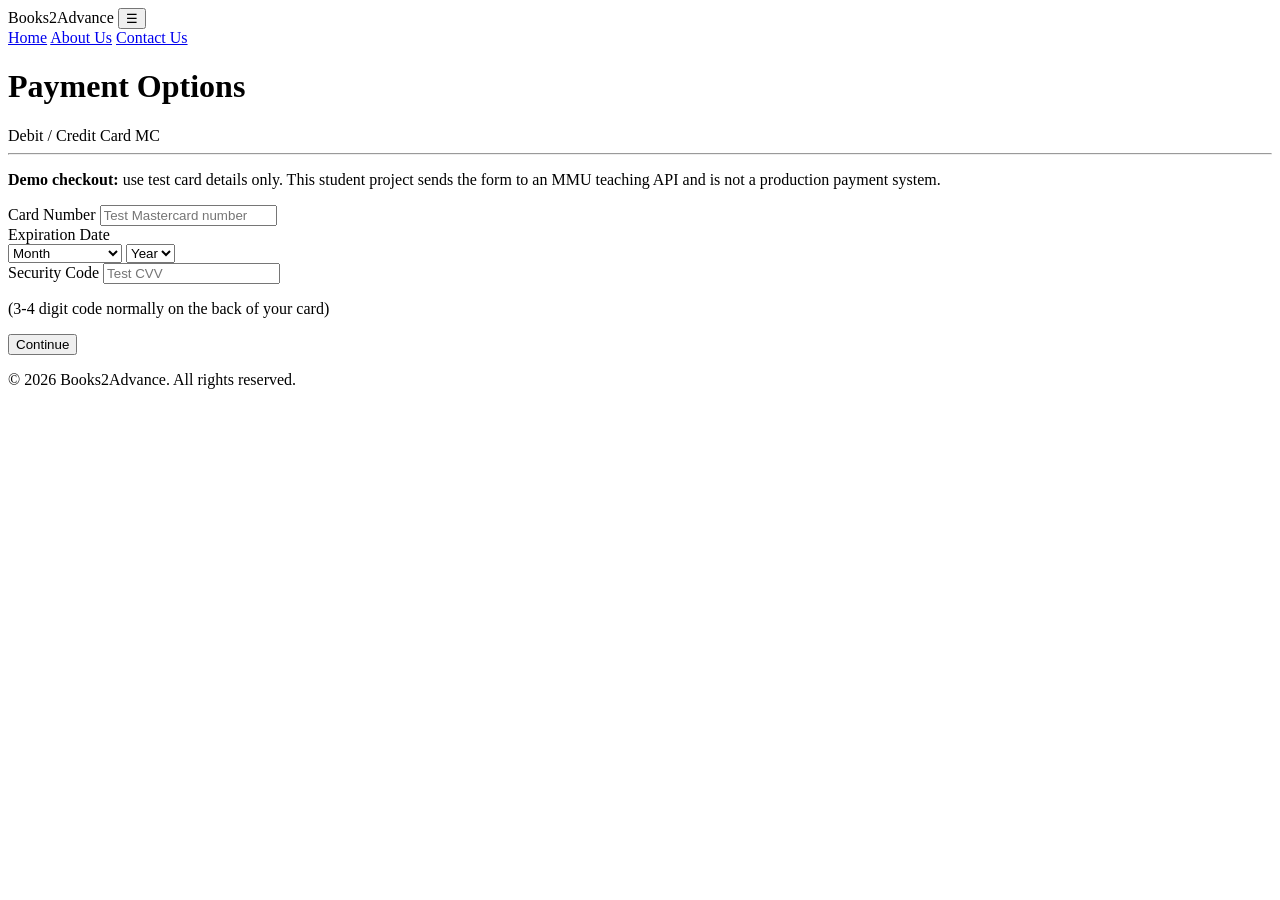
==== pay.html @ bcf2526c "Add audited bookstore source" ====
<!DOCTYPE html> 
<html lang="en"> 
<head>
    <meta charset="UTF-8"> 
    <meta name="viewport" content="width=device-width, initial-scale=1.0">
    <title>Payment - Books2Advance</title>
    <link rel="stylesheet" href="css/styles.css">
</head>
<body>
    <header class="site-header">
        <div class="header-inner">
            <span class="site-name">Books2Advance</span> 
            <button class="hamburger" id="hamburgerBtn" aria-label="Toggle navigation">&#9776;</button>
            <nav class="main-nav" id="mainNav"> 
                <a href="index.html" class="nav-link">Home</a>
                <a href="#" class="nav-link">About Us</a>
                <a href="#" class="nav-link">Contact Us</a>
            </nav>
        </div>
    </header>
    <main class="main-content">
        <h1 class="page-title">Payment Options</h1> 
        <div class="payment-container"> 
            <div class="card-type-row"> 
                <span class="card-label">Debit / Credit Card</span>
                <span class="card-badge mastercard">MC</span>
            </div>
            <hr class="divider"> 
            <p class="field-hint"><strong>Demo checkout:</strong> use test card details only. This student project sends the form to an MMU teaching API and is not a production payment system.</p>
            <form id="paymentForm" onsubmit="return validateForm()">
                <div class="form-group"> 
                    <label for="cardNumber">Card Number</label>
                    <input type="text" id="cardNumber" name="cardNumber" placeholder="Test Mastercard number" maxlength="16" inputmode="numeric" autocomplete="off">
                    <span class="error-msg" id="cardNumberError"></span>
                </div>
                <div class="form-group">
                    <label>Expiration Date</label>
                    <div class="expiry-row">
                        <select id="expMonth" name="expMonth">
                            <option value="">Month</option> 
                            <option value="1">01 - January</option><option value="2">02 - February</option>
                            <option value="3">03 - March</option><option value="4">04 - April</option>
                            <option value="5">05 - May</option><option value="6">06 - June</option>
                            <option value="7">07 - July</option><option value="8">08 - August</option>
                            <option value="9">09 - September</option><option value="10">10 - October</option>
                            <option value="11">11 - November</option><option value="12">12 - December</option>
                        </select>
                        <select id="expYear" name="expYear"><option value="">Year</option></select>
                    </div>
                    <span class="error-msg" id="expiryError"></span> 
                </div>
                <div class="form-group">
                    <label for="cvv">Security Code</label> 
                    <input type="text" id="cvv" name="cvv" placeholder="Test CVV" maxlength="4" inputmode="numeric" autocomplete="off"> 
                    <p class="field-hint">(3-4 digit code normally on the back of your card)</p>
                    <span class="error-msg" id="cvvError"></span> 
                </div>
                <div class="error-box" id="generalError"></div>
                <button type="submit" class="btn-continue">Continue</button>
            </form>
        </div> 
    </main>
    <footer class="site-footer"><p>&copy; 2026 Books2Advance. All rights reserved.</p></footer>
    <script src="js/nav.js"></script>
    <script src="js/payment.js"></script>
</body>
</html>
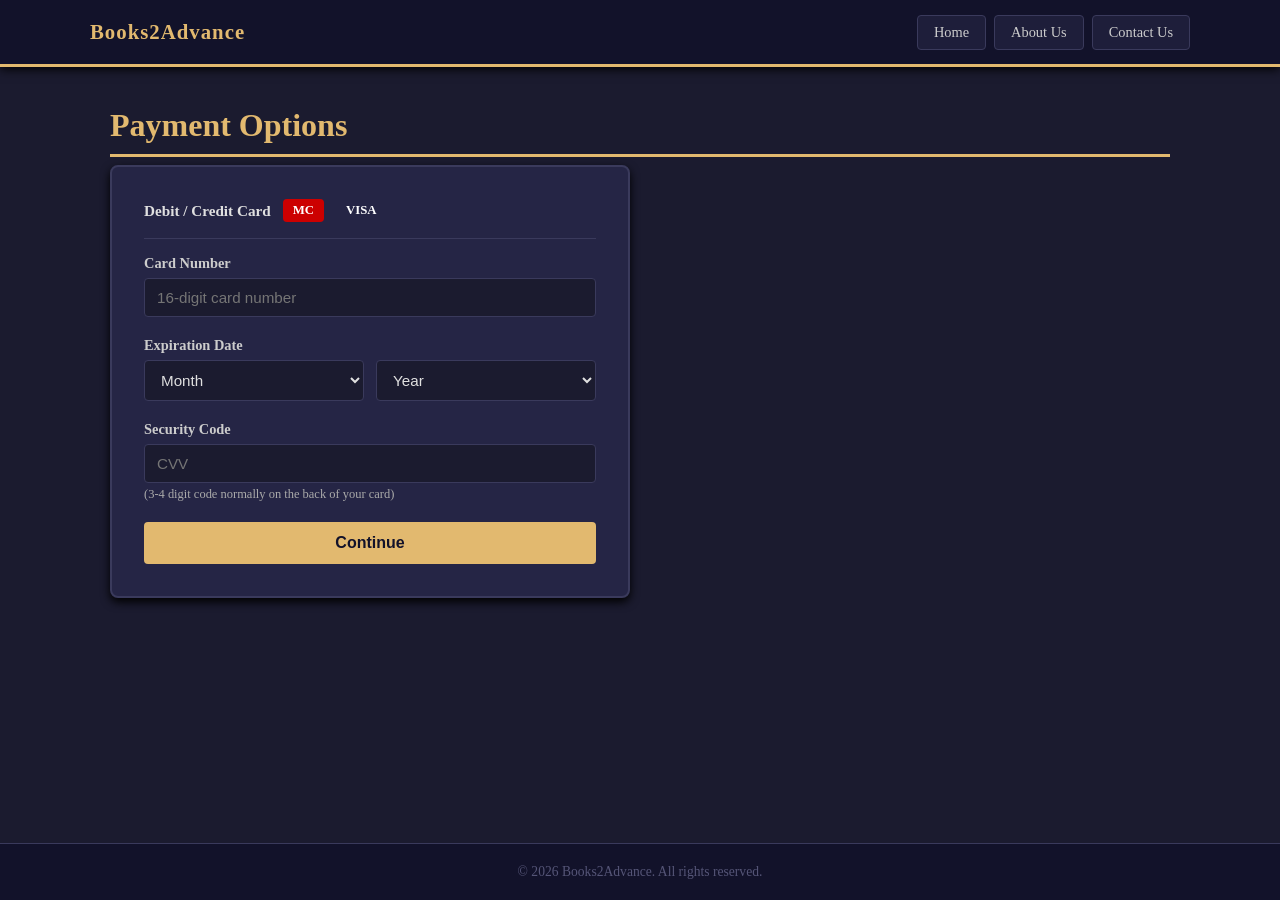
==== commit 80e9cbce: "Restore original Books2Advance source" ====
--- a/pay.html
+++ b/pay.html
@@ -7,61 +7,125 @@
     <link rel="stylesheet" href="css/styles.css">
 </head>
 <body>
+
+
+
     <header class="site-header">
         <div class="header-inner">
+
             <span class="site-name">Books2Advance</span> 
-            <button class="hamburger" id="hamburgerBtn" aria-label="Toggle navigation">&#9776;</button>
+
+            
+            <button class="hamburger" id="hamburgerBtn" aria-label="Toggle navigation">
+                <!-- make use of hamburger button again-->
+                &#9776; 
+                <!--HTML for icon-->
+            </button>
+
             <nav class="main-nav" id="mainNav"> 
+                <!--For showing and hiding on mobile-->
                 <a href="index.html" class="nav-link">Home</a>
                 <a href="#" class="nav-link">About Us</a>
                 <a href="#" class="nav-link">Contact Us</a>
             </nav>
+
         </div>
     </header>
+
+
+
     <main class="main-content">
+
         <h1 class="page-title">Payment Options</h1> 
+
         <div class="payment-container"> 
+            <!--payment form-->
+
             <div class="card-type-row"> 
                 <span class="card-label">Debit / Credit Card</span>
                 <span class="card-badge mastercard">MC</span>
+                <span class="card-badge visa">VISA</span> 
             </div>
+
             <hr class="divider"> 
-            <p class="field-hint"><strong>Demo checkout:</strong> use test card details only. This student project sends the form to an MMU teaching API and is not a production payment system.</p>
+            <!--hr = visual seperator-->
+
             <form id="paymentForm" onsubmit="return validateForm()">
+                <!--from stack overflow-->
+
+
+
+                <!--CARD NUMBER -->
                 <div class="form-group"> 
-                    <label for="cardNumber">Card Number</label>
-                    <input type="text" id="cardNumber" name="cardNumber" placeholder="Test Mastercard number" maxlength="16" inputmode="numeric" autocomplete="off">
-                    <span class="error-msg" id="cardNumberError"></span>
+                    <label for="cardNumber">Card Number</label> <!-- label describes the input. for="cardNumber" links it to the input below — clicking the label focuses the input -->
+                    <input type="text" id="cardNumber" name="cardNumber" placeholder="16-digit card number" maxlength="16" autocomplete="cc-number"> <!-- Single line input — comments must NOT go inside the opening tag or the browser breaks -->
+                    <span class="error-msg" id="cardNumberError"></span> <!-- Hidden span — JS puts an error message here and makes it visible if validation fails -->
                 </div>
+
+
+
+                <!--EXPIRY DATE-->
                 <div class="form-group">
                     <label>Expiration Date</label>
                     <div class="expiry-row">
+
+
+                
                         <select id="expMonth" name="expMonth">
                             <option value="">Month</option> 
-                            <option value="1">01 - January</option><option value="2">02 - February</option>
-                            <option value="3">03 - March</option><option value="4">04 - April</option>
-                            <option value="5">05 - May</option><option value="6">06 - June</option>
-                            <option value="7">07 - July</option><option value="8">08 - August</option>
-                            <option value="9">09 - September</option><option value="10">10 - October</option>
-                            <option value="11">11 - November</option><option value="12">12 - December</option>
+                            <option value="1">01 - January</option> 
+                            <option value="2">02 - February</option>
+                            <option value="3">03 - March</option>
+                            <option value="4">04 - April</option>
+                            <option value="5">05 - May</option>
+                            <option value="6">06 - June</option>
+                            <option value="7">07 - July</option>
+                            <option value="8">08 - August</option>
+                            <option value="9">09 - September</option>
+                            <option value="10">10 - October</option>
+                            <option value="11">11 - November</option>
+                            <option value="12">12 - December</option>
                         </select>
-                        <select id="expYear" name="expYear"><option value="">Year</option></select>
+
+                        <select id="expYear" name="expYear">
+                            <!--this adds year options automatically -->
+                            <option value="">Year</option>
+                        </select>
+
                     </div>
                     <span class="error-msg" id="expiryError"></span> 
+                    <!--hidden for expiry fields error-->
                 </div>
+
+
+
+                <!--SECURITY CODE-->
                 <div class="form-group">
                     <label for="cvv">Security Code</label> 
-                    <input type="text" id="cvv" name="cvv" placeholder="Test CVV" maxlength="4" inputmode="numeric" autocomplete="off"> 
+                    <input type="text" id="cvv" name="cvv" placeholder="CVV" maxlength="4" autocomplete="cc-csc"> 
                     <p class="field-hint">(3-4 digit code normally on the back of your card)</p>
                     <span class="error-msg" id="cvvError"></span> 
+                    <!--hidden fo the CVV field error-->
                 </div>
+
                 <div class="error-box" id="generalError"></div>
+
                 <button type="submit" class="btn-continue">Continue</button>
+
             </form>
+
         </div> 
+
     </main>
-    <footer class="site-footer"><p>&copy; 2026 Books2Advance. All rights reserved.</p></footer>
+
+
+
+    <footer class="site-footer">
+        <p>&copy; 2026 Books2Advance. All rights reserved.</p>
+    </footer>
+
     <script src="js/nav.js"></script>
     <script src="js/payment.js"></script>
+
 </body>
 </html>
--- a/css/styles.css
+++ b/css/styles.css
@@ -0,0 +1,59 @@
+* { margin: 0; padding: 0; box-sizing: border-box; }
+body { font-family: Georgia, serif; background-color: #1b1b2f; color: #e0e0e0; min-height: 100vh; display: flex; flex-direction: column; }
+h1, h2, h3 { font-family: Georgia, serif; color:#e2b96f; }
+a { color: #e2b96f; text-decoration: none; }
+a:hover { text-decoration: underline; }
+.site-header { background-color: #12122a; padding: 0 20px; position: sticky; top: 0; z-index: 100; border-bottom: 3px solid#e2b96f; box-shadow: 0 2px 10px #000000; }
+.header-inner { max-width: 1100px; margin: 0 auto; display: flex; align-items: center; justify-content: space-between; height: 64px; }
+.site-name { font-size: 1.3rem; font-weight: bold; color: #e2b96f; letter-spacing: 1px; }
+.main-nav { display: flex; gap: 8px; }
+.nav-link { color: #cccccc; padding: 8px 16px; border: 1px solid #3a3a5c; border-radius: 4px; font-size: 0.9rem; background-color: #1e1e3a; }
+.nav-link:hover, .nav-link.active { background-color: #e2b96f; color: #12122a; border-color: #e2b96f; text-decoration: none; }
+.hamburger { display: none; background-color: #1e1e3a; border: 1px solid #e2b96f; color: #e2b96f; font-size: 1.4rem; padding: 6px 12px; cursor: pointer; border-radius: 4px; }
+.main-content { max-width: 1100px; margin: 0 auto; padding: 40px 20px; flex: 1; width: 100%; }
+.page-title { font-size: 2rem; margin-bottom: 8px; padding-bottom: 10px; border-bottom: 3px solid #e2b96f; }
+.page-subtitle { color: #aaaaaa; margin-bottom: 24px; font-size: 1rem; }
+.book-grid { display: grid; grid-template-columns: 1fr 1fr; gap: 24px; }
+.book-card { display: flex; gap: 16px; background-color: #252545; border: 2px solid #3a3a5c; border-radius: 8px; padding: 16px; box-shadow: 0 4px 10px #000000; }
+.book-card:hover { border-color: #e2b96f; }
+.book-image { flex-shrink: 0; width: 90px; }
+.book-image img { width: 100%; height: 130px; object-fit: cover; border-radius: 4px; display: block; }
+.book-info { flex: 1; display: flex; flex-direction: column; gap: 6px; }
+.book-title { font-size: 1rem; color: #e2b96f; }
+.book-author { font-size: 0.85rem; color: #888888; font-style: italic; }
+.book-description { font-size: 0.85rem; color: #bbbbbb; line-height: 1.5; flex: 1; }
+.book-price { font-weight: bold; font-size: 1rem; color: #e2b96f; }
+.btn-pay { display: inline-block; background-color: #e2b96f; color: #12122a; padding: 8px 18px; border-radius: 4px; font-size: 0.85rem; border: none; cursor: pointer; align-self: flex-start; }
+.btn-pay:hover { background-color: #c49a50; }
+.payment-container { max-width: 520px; background-color: #252545; border: 2px solid #3a3a5c; border-radius: 8px; padding: 32px; box-shadow: 0 4px 10px #000000; }
+.card-type-row { display: flex; align-items: center; gap: 12px; margin-bottom: 16px; flex-wrap: wrap; }
+.card-label { font-weight: bold; font-size: 0.95rem; color: #e0e0e0; }
+.card-badge { padding: 4px 10px; border-radius: 4px; font-size: 0.8rem; font-weight: bold; color: white; }
+.mastercard { background-color:#cc0000; }
+.divider { border: none; border-top: 1px solid #3a3a5c; margin: 16px 0; }
+.form-group { margin-bottom: 20px; }
+.form-group label { display: block; font-size: 0.9rem; font-weight: bold; margin-bottom: 6px; color: #cccccc; }
+.form-group input[type="text"], .form-group select { width: 100%; padding: 10px 12px; border: 1px solid #3a3a5c; border-radius: 4px; font-size: 0.95rem; background-color: #1b1b2f; color: #e0e0e0; }
+.form-group input[type="text"]:focus, .form-group select:focus { border-color: #e2b96f; outline: none; }
+.expiry-row { display: flex; gap: 12px; }
+.expiry-row select { flex: 1; }
+.field-hint { font-size: 0.78rem; color: #aaaaaa; margin-top: 4px; }
+.error-msg { display: none; color: #ff5555; font-size: 0.82rem; margin-top: 4px; }
+.error-box { display: none; background-color: #2a0000; border: 1px solid #ff5555; border-radius: 4px; padding: 10px 14px; color: #ff5555; font-size: 0.88rem; margin-bottom: 16px; }
+.btn-continue { display: block; width: 100%; background-color: #e2b96f; color: #12122a; padding: 12px; border: none; border-radius: 4px; font-size: 1rem; cursor: pointer; font-weight: bold; text-align: center; }
+.btn-continue:hover { background-color:#c49a50; }
+.btn-back { display: block; margin-top: 20px; text-decoration: none; }
+.success-message { font-size: 1rem; color: #4caf50; margin-bottom: 16px; font-weight: bold; }
+.masked-card { font-size: 0.95rem; color: #aaaaaa; letter-spacing: 3px; }
+.site-footer { background-color: #12122a; color: #555577; text-align: center; padding: 20px; font-size: 0.85rem; border-top: 1px solid #3a3a5c; margin-top: auto; }
+@media (max-width: 768px) {
+    .book-grid { grid-template-columns: 1fr; }
+    .hamburger { display: block; }
+    .main-nav { display: none; position: absolute; top: 64px; right: 0; background-color: #12122a; width: 200px; flex-direction: column; padding: 12px; gap: 4px; border-left: 2px solid #e2b96f; z-index: 99; }
+    .main-nav.open { display: flex; }
+    .book-card { flex-direction: column; }
+    .book-image { width: 100%; }
+    .book-image img { height: 200px; }
+    .payment-container { padding: 20px; }
+    .expiry-row { flex-direction: column; }
+}
